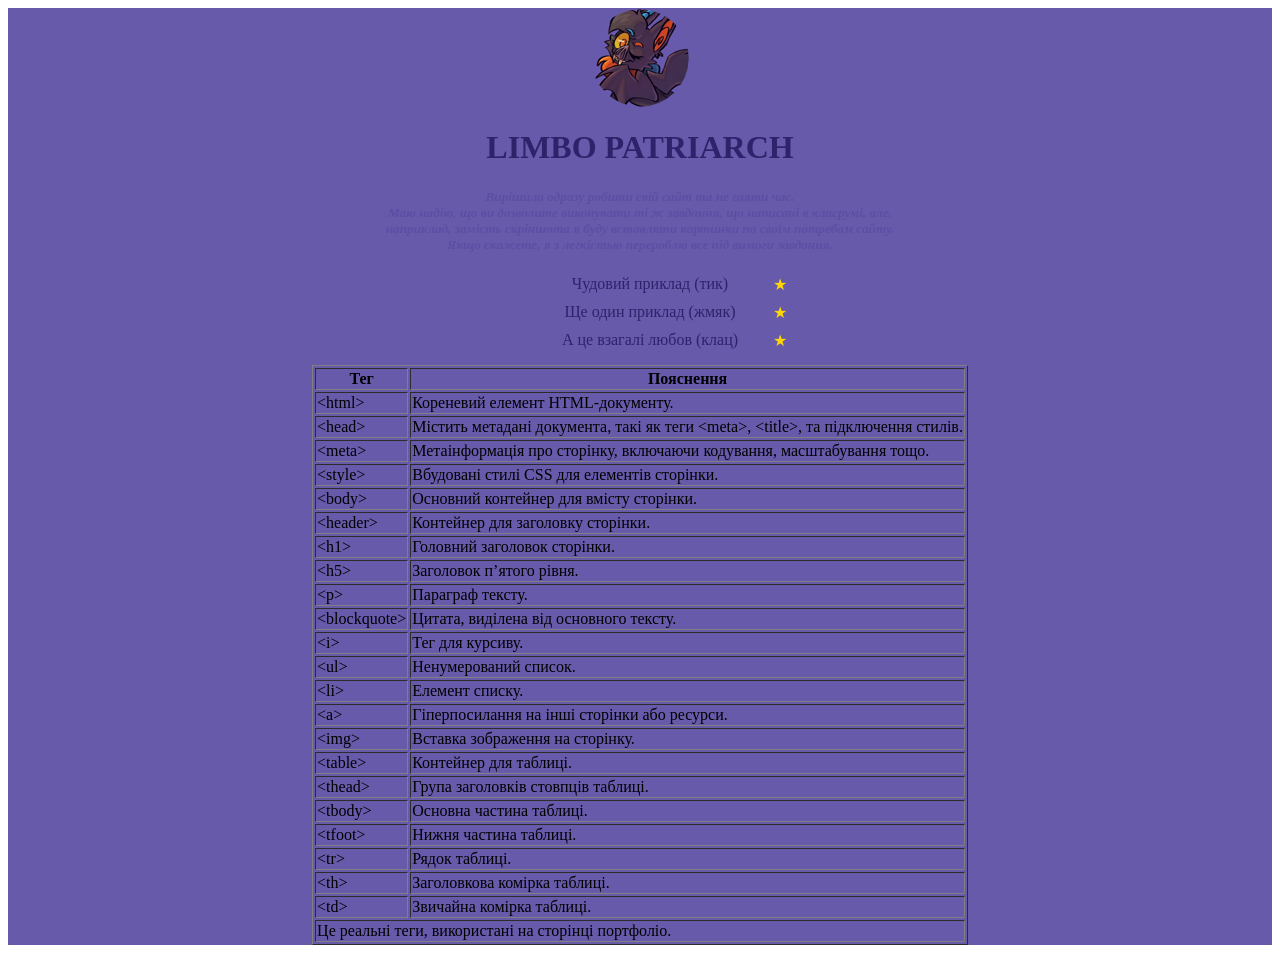
==== index.html @ c873c9a3 "Add files via upload" ====
<html lang="en">
  <head>
	 <style>

        ul {
            list-style-type: none;
            padding: 0;
            text-align: center;
        }

        ul li {
            margin: 10px 0;
            position: relative;
            padding-left: 20px;
        }

        ul li:before {
            content: "★";
            position: absolute;
            left: 765;
            color: gold;
        }
		    a {
            text-decoration: none;
            color: #2e226b;
        }

        a:hover {
            text-decoration: underline;
        }
    </style>
    <meta charset="UTF-8">
    <meta name="viewport" content="width=device-width, initial-scale=1.0">
    <meta http-equiv="X-UA-Compatible" content="ie=edge">
    <title>HTML 5 Boilerplate</title>
    <link rel="stylesheet" href="style.css">
  </head>
  <body>
	<header style="background-color: #675aaa;">
	<center>
		<img src="imgg (2).png" alt="Girl in a jacket" width="100" height="100">
		<h1 style="color: #2e226b">LIMBO PATRIARCH</h1>
		<h5 style="color: #5c4ea4"><p><blockquote><i>Вирішила одразу робити свій сайт та не гаяти час. 
		<br>Маю надію, що ви дозволите виконувати ті ж завдання, що написані в класрумі, але, 
		<br>наприклад, замість скріншота я буду вставляти картинки по своїм потребам сайту. 
		<br> Якщо скажете, я з легкістью перероблю все під вимоги завдання.</i></blockquote></p></h5></center>
		
			<ul>
    <li><a href="https://menthaamcomms.carrd.co/" target="_blank">Чудовий приклад (тик)</a></li>
    <li><a href="https://aliviona.carrd.co/" target="_blank">Ще один приклад (жмяк)</a></li>
    <li><a href="https://shotttapricelist.carrd.co/" target="_blank">А це взагалі любов (клац)</a></li>
			</ul>

		
			<center> <table border="1">
            <thead>
                <tr>
                    <th>Тег</th>
                    <th>Пояснення</th>
                </tr>
            </thead>
            <tbody>
                <tr>
                    <td>&lt;html&gt;</td>
                    <td>Кореневий елемент HTML-документу.</td>
                </tr>
                <tr>
                    <td>&lt;head&gt;</td>
                    <td>Містить метадані документа, такі як теги &lt;meta&gt;, &lt;title&gt;, та підключення стилів.</td>
                </tr>
                <tr>
                    <td>&lt;meta&gt;</td>
                    <td>Метаінформація про сторінку, включаючи кодування, масштабування тощо.</td>
                </tr>
                <tr>
                    <td>&lt;style&gt;</td>
                    <td>Вбудовані стилі CSS для елементів сторінки.</td>
                </tr>
                <tr>
                    <td>&lt;body&gt;</td>
                    <td>Основний контейнер для вмісту сторінки.</td>
                </tr>
                <tr>
                    <td>&lt;header&gt;</td>
                    <td>Контейнер для заголовку сторінки.</td>
                </tr>
                <tr>
                    <td>&lt;h1&gt;</td>
                    <td>Головний заголовок сторінки.</td>
                </tr>
                <tr>
                    <td>&lt;h5&gt;</td>
                    <td>Заголовок п’ятого рівня.</td>
                </tr>
                <tr>
                    <td>&lt;p&gt;</td>
                    <td>Параграф тексту.</td>
                </tr>
                <tr>
                    <td>&lt;blockquote&gt;</td>
                    <td>Цитата, виділена від основного тексту.</td>
                </tr>
                <tr>
                    <td>&lt;i&gt;</td>
                    <td>Тег для курсиву.</td>
                </tr>
                <tr>
                    <td>&lt;ul&gt;</td>
                    <td>Ненумерований список.</td>
                </tr>
                <tr>
                    <td>&lt;li&gt;</td>
                    <td>Елемент списку.</td>
                </tr>
                <tr>
                    <td>&lt;a&gt;</td>
                    <td>Гіперпосилання на інші сторінки або ресурси.</td>
                </tr>
                <tr>
                    <td>&lt;img&gt;</td>
                    <td>Вставка зображення на сторінку.</td>
                </tr>
                <tr>
                    <td>&lt;table&gt;</td>
                    <td>Контейнер для таблиці.</td>
                </tr>
                <tr>
                    <td>&lt;thead&gt;</td>
                    <td>Група заголовків стовпців таблиці.</td>
                </tr>
                <tr>
                    <td>&lt;tbody&gt;</td>
                    <td>Основна частина таблиці.</td>
                </tr>
                <tr>
                    <td>&lt;tfoot&gt;</td>
                    <td>Нижня частина таблиці.</td>
                </tr>
                <tr>
                    <td>&lt;tr&gt;</td>
                    <td>Рядок таблиці.</td>
                </tr>
                <tr>
                    <td>&lt;th&gt;</td>
                    <td>Заголовкова комірка таблиці.</td>
                </tr>
                <tr>
                    <td>&lt;td&gt;</td>
                    <td>Звичайна комірка таблиці.</td>
                </tr>
               
            </tbody>
            <tfoot>
                <tr>
                    <td colspan="2">Це реальні теги, використані на сторінці портфоліо.</td>
                </tr>
            </tfoot>
        </table>
	</center>
  </body>
</html>
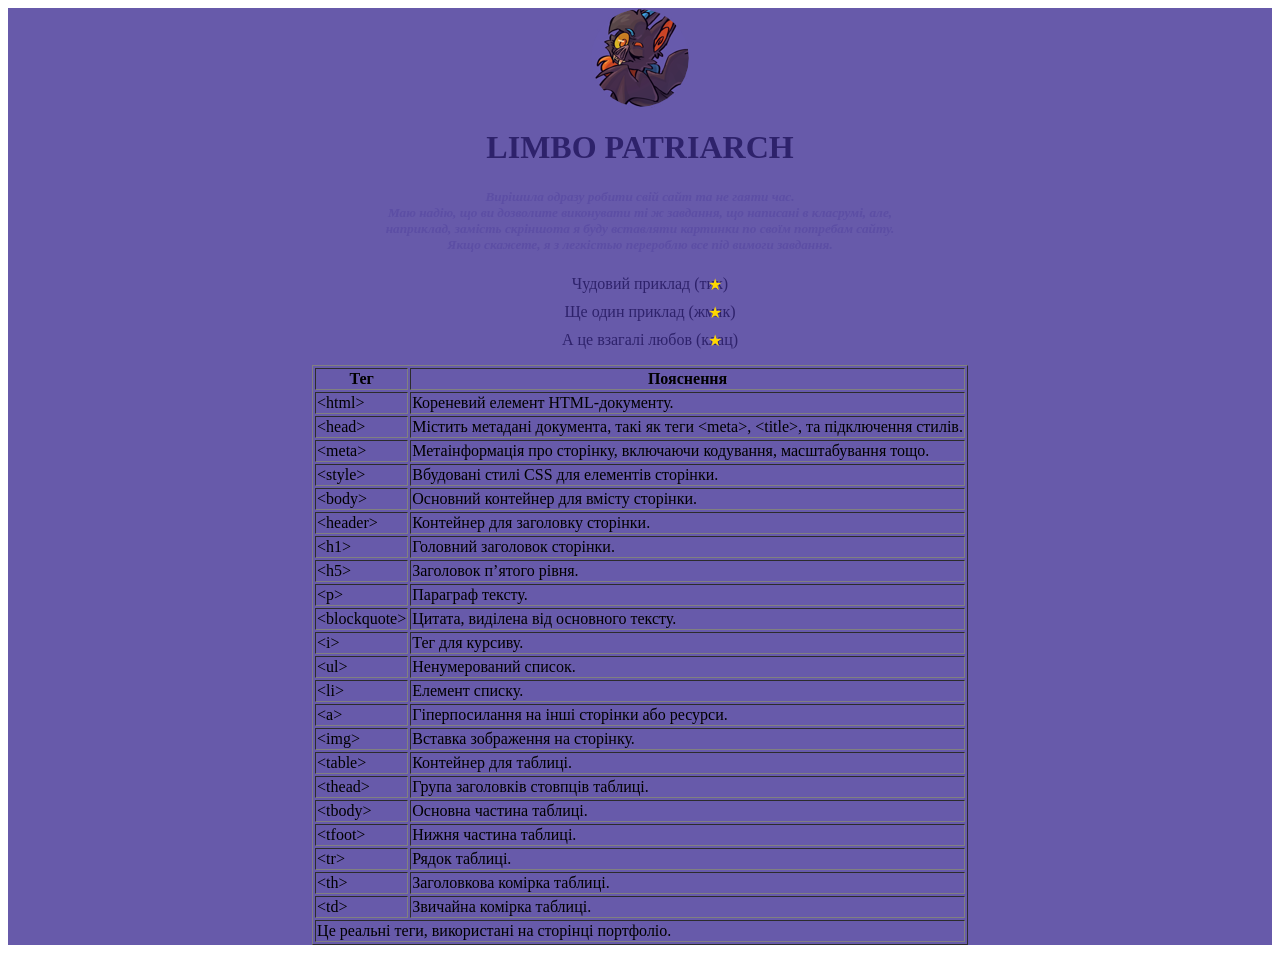
==== commit fd6c872e: "index.html" ====
--- a/index.html
+++ b/index.html
@@ -17,7 +17,7 @@
         ul li:before {
             content: "★";
             position: absolute;
-            left: 765;
+            left: 700;
             color: gold;
         }
 		    a {
@@ -158,4 +158,4 @@
         </table>
 	</center>
   </body>
-</html>+</html>
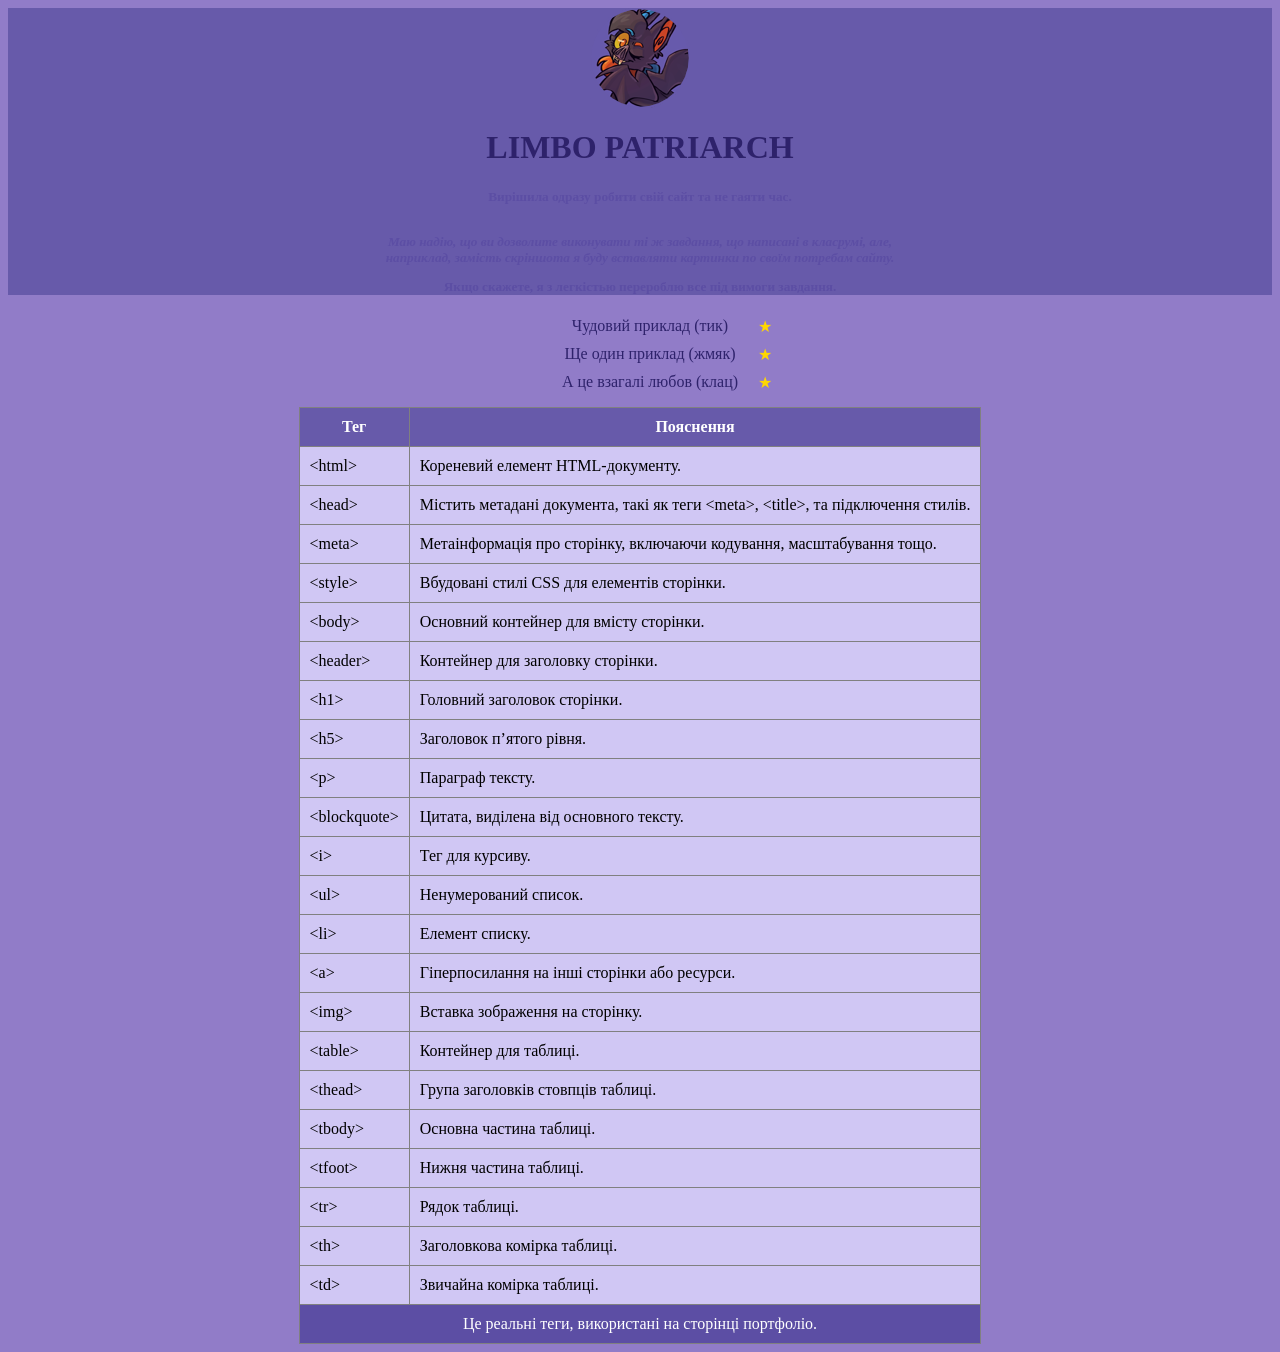
==== commit 0d317cd9: "Add files via upload" ====
--- a/index.html
+++ b/index.html
@@ -1,130 +1,163 @@
 <html lang="en">
   <head>
-	 <style>
+    <style>
+      ul {
+        list-style-type: none;
+        padding: 0;
+        text-align: center;
+      }
 
-        ul {
-            list-style-type: none;
-            padding: 0;
-            text-align: center;
-        }
+      ul li {
+        margin: 10px 0;
+        position: relative;
+        padding-left: 20px;
+      }
 
-        ul li {
-            margin: 10px 0;
-            position: relative;
-            padding-left: 20px;
-        }
+      ul li:before {
+        content: "★";
+        position: absolute;
+        left: 750px;
+        color: gold;
+      }
 
-        ul li:before {
-            content: "★";
-            position: absolute;
-            left: 700;
-            color: gold;
-        }
-		    a {
-            text-decoration: none;
-            color: #2e226b;
-        }
+      a {
+        text-decoration: none;
+        color: #2e226b;
+      }
 
-        a:hover {
-            text-decoration: underline;
-        }
+      a:hover {
+        text-decoration: underline;
+      }
+
+      img {
+        display: block;
+        margin: 0 auto;
+      }
+
+      .center {
+        text-align: center;
+      }
+
+      table {
+        margin: 0 auto;
+        border-collapse: collapse;
+      }
+
+      th, td {
+        padding: 10px;
+      }
+
+      th {
+        background-color: #675aaa;
+        color: white;
+      }
+
+      tbody td {
+        background-color: #d0c7f4;
+      }
+
+      tfoot td {
+        background-color: #5c4ea4;
+        color: white;
+        text-align: center;
+      }
     </style>
     <meta charset="UTF-8">
     <meta name="viewport" content="width=device-width, initial-scale=1.0">
     <meta http-equiv="X-UA-Compatible" content="ie=edge">
     <title>HTML 5 Boilerplate</title>
-    <link rel="stylesheet" href="style.css">
   </head>
-  <body>
-	<header style="background-color: #675aaa;">
-	<center>
-		<img src="imgg (2).png" alt="Girl in a jacket" width="100" height="100">
-		<h1 style="color: #2e226b">LIMBO PATRIARCH</h1>
-		<h5 style="color: #5c4ea4"><p><blockquote><i>Вирішила одразу робити свій сайт та не гаяти час. 
-		<br>Маю надію, що ви дозволите виконувати ті ж завдання, що написані в класрумі, але, 
-		<br>наприклад, замість скріншота я буду вставляти картинки по своїм потребам сайту. 
-		<br> Якщо скажете, я з легкістью перероблю все під вимоги завдання.</i></blockquote></p></h5></center>
-		
-			<ul>
-    <li><a href="https://menthaamcomms.carrd.co/" target="_blank">Чудовий приклад (тик)</a></li>
-    <li><a href="https://aliviona.carrd.co/" target="_blank">Ще один приклад (жмяк)</a></li>
-    <li><a href="https://shotttapricelist.carrd.co/" target="_blank">А це взагалі любов (клац)</a></li>
-			</ul>
+  <body style="background-color: #917cc8;">
+    <header class="center" style="background-color: #675aaa;">
+      <img src="imgg (2).png" alt="Girl in a jacket" width="100" height="100">
+      <h1 style="color: #2e226b;">LIMBO PATRIARCH</h1>
+      <h5 style="color: #5c4ea4;">
+        <blockquote>Вирішила одразу робити свій сайт та не гаяти час.</blockquote>
+        <br><i>Маю надію, що ви дозволите виконувати ті ж завдання, що написані в класрумі, але, 
+        <br>наприклад, замість скріншота я буду вставляти картинки по своїм потребам сайту.</i>
+        <br> <p>Якщо скажете, я з легкістью перероблю все під вимоги завдання.</p>
+      </h5>
+    </header>
 
-		
-			<center> <table border="1">
-            <thead>
-                <tr>
-                    <th>Тег</th>
-                    <th>Пояснення</th>
-                </tr>
-            </thead>
-            <tbody>
-                <tr>
-                    <td>&lt;html&gt;</td>
-                    <td>Кореневий елемент HTML-документу.</td>
-                </tr>
-                <tr>
-                    <td>&lt;head&gt;</td>
-                    <td>Містить метадані документа, такі як теги &lt;meta&gt;, &lt;title&gt;, та підключення стилів.</td>
-                </tr>
-                <tr>
-                    <td>&lt;meta&gt;</td>
-                    <td>Метаінформація про сторінку, включаючи кодування, масштабування тощо.</td>
-                </tr>
-                <tr>
-                    <td>&lt;style&gt;</td>
-                    <td>Вбудовані стилі CSS для елементів сторінки.</td>
-                </tr>
-                <tr>
-                    <td>&lt;body&gt;</td>
-                    <td>Основний контейнер для вмісту сторінки.</td>
-                </tr>
-                <tr>
-                    <td>&lt;header&gt;</td>
-                    <td>Контейнер для заголовку сторінки.</td>
-                </tr>
-                <tr>
-                    <td>&lt;h1&gt;</td>
-                    <td>Головний заголовок сторінки.</td>
-                </tr>
-                <tr>
-                    <td>&lt;h5&gt;</td>
-                    <td>Заголовок п’ятого рівня.</td>
-                </tr>
-                <tr>
-                    <td>&lt;p&gt;</td>
-                    <td>Параграф тексту.</td>
-                </tr>
-                <tr>
-                    <td>&lt;blockquote&gt;</td>
-                    <td>Цитата, виділена від основного тексту.</td>
-                </tr>
-                <tr>
-                    <td>&lt;i&gt;</td>
-                    <td>Тег для курсиву.</td>
-                </tr>
-                <tr>
-                    <td>&lt;ul&gt;</td>
-                    <td>Ненумерований список.</td>
-                </tr>
-                <tr>
-                    <td>&lt;li&gt;</td>
-                    <td>Елемент списку.</td>
-                </tr>
-                <tr>
-                    <td>&lt;a&gt;</td>
-                    <td>Гіперпосилання на інші сторінки або ресурси.</td>
-                </tr>
-                <tr>
-                    <td>&lt;img&gt;</td>
-                    <td>Вставка зображення на сторінку.</td>
-                </tr>
-                <tr>
-                    <td>&lt;table&gt;</td>
-                    <td>Контейнер для таблиці.</td>
-                </tr>
-                <tr>
+    <ul>
+      <li><a href="https://menthaamcomms.carrd.co/" target="_blank">Чудовий приклад (тик)</a></li>
+      <li><a href="https://aliviona.carrd.co/" target="_blank">Ще один приклад (жмяк)</a></li>
+      <li><a href="https://shotttapricelist.carrd.co/" target="_blank">А це взагалі любов (клац)</a></li>
+    </ul>
+
+    <table border="1">
+      <thead>
+        <tr>
+          <th>Тег</th>
+          <th>Пояснення</th>
+        </tr>
+      </thead>
+      <tbody>
+        <tr>
+          <td>&lt;html&gt;</td>
+          <td>Кореневий елемент HTML-документу.</td>
+        </tr>
+        <tr>
+          <td>&lt;head&gt;</td>
+          <td>Містить метадані документа, такі як теги &lt;meta&gt;, &lt;title&gt;, та підключення стилів.</td>
+        </tr>
+        <tr>
+          <td>&lt;meta&gt;</td>
+          <td>Метаінформація про сторінку, включаючи кодування, масштабування тощо.</td>
+        </tr>
+        <tr>
+          <td>&lt;style&gt;</td>
+          <td>Вбудовані стилі CSS для елементів сторінки.</td>
+        </tr>
+        <tr>
+          <td>&lt;body&gt;</td>
+          <td>Основний контейнер для вмісту сторінки.</td>
+        </tr>
+        <tr>
+          <td>&lt;header&gt;</td>
+          <td>Контейнер для заголовку сторінки.</td>
+        </tr>
+        <tr>
+          <td>&lt;h1&gt;</td>
+          <td>Головний заголовок сторінки.</td>
+        </tr>
+        <tr>
+          <td>&lt;h5&gt;</td>
+          <td>Заголовок п’ятого рівня.</td>
+        </tr>
+        <tr>
+          <td>&lt;p&gt;</td>
+          <td>Параграф тексту.</td>
+        </tr>
+        <tr>
+          <td>&lt;blockquote&gt;</td>
+          <td>Цитата, виділена від основного тексту.</td>
+        </tr>
+        <tr>
+          <td>&lt;i&gt;</td>
+          <td>Тег для курсиву.</td>
+        </tr>
+        <tr>
+          <td>&lt;ul&gt;</td>
+          <td>Ненумерований список.</td>
+        </tr>
+        <tr>
+          <td>&lt;li&gt;</td>
+          <td>Елемент списку.</td>
+        </tr>
+        <tr>
+          <td>&lt;a&gt;</td>
+          <td>Гіперпосилання на інші сторінки або ресурси.</td>
+        </tr>
+        <tr>
+          <td>&lt;img&gt;</td>
+          <td>Вставка зображення на сторінку.</td>
+        </tr>
+        <tr>
+          <td>&lt;table&gt;</td>
+          <td>Контейнер для таблиці.</td>
+        </tr>
+
                     <td>&lt;thead&gt;</td>
                     <td>Група заголовків стовпців таблиці.</td>
                 </tr>
@@ -156,6 +189,5 @@
                 </tr>
             </tfoot>
         </table>
-	</center>
   </body>
-</html>
+</html>
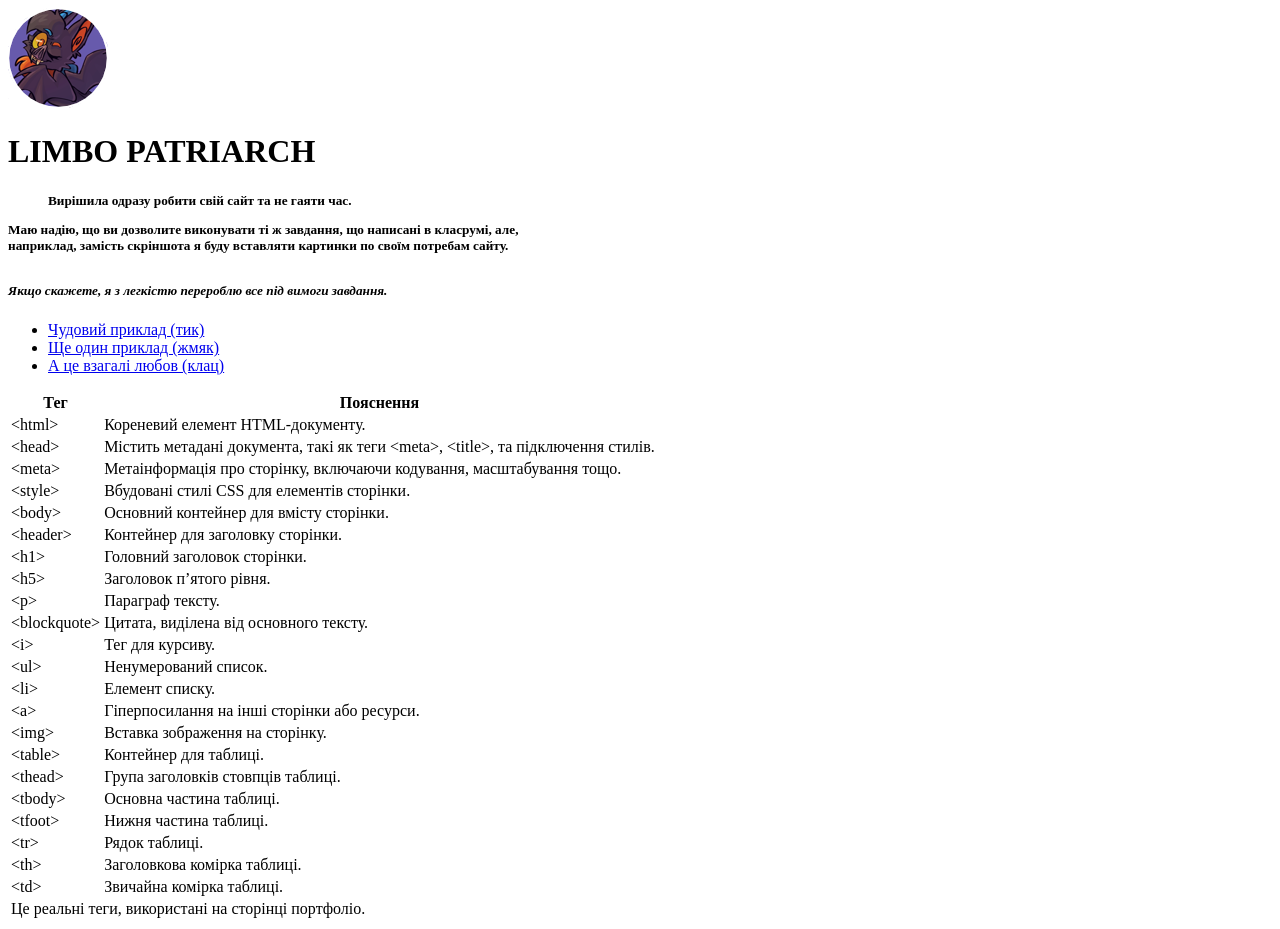
==== commit 7fccf735: "index.html" ====
--- a/index.html
+++ b/index.html
@@ -1,193 +1,140 @@
+<!DOCTYPE html>
 <html lang="en">
-  <head>
-    <style>
-      ul {
-        list-style-type: none;
-        padding: 0;
-        text-align: center;
-      }
-
-      ul li {
-        margin: 10px 0;
-        position: relative;
-        padding-left: 20px;
-      }
-
-      ul li:before {
-        content: "★";
-        position: absolute;
-        left: 750px;
-        color: gold;
-      }
-
-      a {
-        text-decoration: none;
-        color: #2e226b;
-      }
-
-      a:hover {
-        text-decoration: underline;
-      }
-
-      img {
-        display: block;
-        margin: 0 auto;
-      }
-
-      .center {
-        text-align: center;
-      }
-
-      table {
-        margin: 0 auto;
-        border-collapse: collapse;
-      }
-
-      th, td {
-        padding: 10px;
-      }
-
-      th {
-        background-color: #675aaa;
-        color: white;
-      }
-
-      tbody td {
-        background-color: #d0c7f4;
-      }
-
-      tfoot td {
-        background-color: #5c4ea4;
-        color: white;
-        text-align: center;
-      }
-    </style>
+<head>
     <meta charset="UTF-8">
     <meta name="viewport" content="width=device-width, initial-scale=1.0">
     <meta http-equiv="X-UA-Compatible" content="ie=edge">
     <title>HTML 5 Boilerplate</title>
-  </head>
-  <body style="background-color: #917cc8;">
-    <header class="center" style="background-color: #675aaa;">
-      <img src="imgg (2).png" alt="Girl in a jacket" width="100" height="100">
-      <h1 style="color: #2e226b;">LIMBO PATRIARCH</h1>
-      <h5 style="color: #5c4ea4;">
-        <blockquote>Вирішила одразу робити свій сайт та не гаяти час.</blockquote>
-        <br><i>Маю надію, що ви дозволите виконувати ті ж завдання, що написані в класрумі, але, 
-        <br>наприклад, замість скріншота я буду вставляти картинки по своїм потребам сайту.</i>
-        <br> <p>Якщо скажете, я з легкістью перероблю все під вимоги завдання.</p>
-      </h5>
-    </header>
+
+    <!-- Подключение CSS файлов -->
+    <link rel="stylesheet" href="styles/body.css">
+    <link rel="stylesheet" href="styles/text.css">
+    <link rel="stylesheet" href="styles/list.css">
+    <link rel="stylesheet" href="styles/table.css">
+</head>
+<body>
+
+    <img src="images/imgg (2).png" alt="Girl in a jacket" width="100" height="100">
+    <h1>LIMBO PATRIARCH</h1>
+    <h5>
+        <blockquote>
+            Вирішила одразу робити свій сайт та не гаяти час. <br>
+		</blockquote>
+           <p> Маю надію, що ви дозволите виконувати ті ж завдання, що написані в класрумі, але, <br>
+            наприклад, замість скріншота я буду вставляти картинки по своїм потребам сайту. </p> <br>
+           <i> Якщо скажете, я з легкістю перероблю все під вимоги завдання. </i>
+        
+    </h5>
 
     <ul>
-      <li><a href="https://menthaamcomms.carrd.co/" target="_blank">Чудовий приклад (тик)</a></li>
-      <li><a href="https://aliviona.carrd.co/" target="_blank">Ще один приклад (жмяк)</a></li>
-      <li><a href="https://shotttapricelist.carrd.co/" target="_blank">А це взагалі любов (клац)</a></li>
+        <li><a href="https://menthaamcomms.carrd.co/" target="_blank">Чудовий приклад (тик)</a></li>
+        <li><a href="https://aliviona.carrd.co/" target="_blank">Ще один приклад (жмяк)</a></li>
+        <li><a href="https://shotttapricelist.carrd.co/" target="_blank">А це взагалі любов (клац)</a></li>
     </ul>
 
-    <table border="1">
-      <thead>
-        <tr>
-          <th>Тег</th>
-          <th>Пояснення</th>
-        </tr>
-      </thead>
-      <tbody>
-        <tr>
-          <td>&lt;html&gt;</td>
-          <td>Кореневий елемент HTML-документу.</td>
-        </tr>
-        <tr>
-          <td>&lt;head&gt;</td>
-          <td>Містить метадані документа, такі як теги &lt;meta&gt;, &lt;title&gt;, та підключення стилів.</td>
-        </tr>
-        <tr>
-          <td>&lt;meta&gt;</td>
-          <td>Метаінформація про сторінку, включаючи кодування, масштабування тощо.</td>
-        </tr>
-        <tr>
-          <td>&lt;style&gt;</td>
-          <td>Вбудовані стилі CSS для елементів сторінки.</td>
-        </tr>
-        <tr>
-          <td>&lt;body&gt;</td>
-          <td>Основний контейнер для вмісту сторінки.</td>
-        </tr>
-        <tr>
-          <td>&lt;header&gt;</td>
-          <td>Контейнер для заголовку сторінки.</td>
-        </tr>
-        <tr>
-          <td>&lt;h1&gt;</td>
-          <td>Головний заголовок сторінки.</td>
-        </tr>
-        <tr>
-          <td>&lt;h5&gt;</td>
-          <td>Заголовок п’ятого рівня.</td>
-        </tr>
-        <tr>
-          <td>&lt;p&gt;</td>
-          <td>Параграф тексту.</td>
-        </tr>
-        <tr>
-          <td>&lt;blockquote&gt;</td>
-          <td>Цитата, виділена від основного тексту.</td>
-        </tr>
-        <tr>
-          <td>&lt;i&gt;</td>
-          <td>Тег для курсиву.</td>
-        </tr>
-        <tr>
-          <td>&lt;ul&gt;</td>
-          <td>Ненумерований список.</td>
-        </tr>
-        <tr>
-          <td>&lt;li&gt;</td>
-          <td>Елемент списку.</td>
-        </tr>
-        <tr>
-          <td>&lt;a&gt;</td>
-          <td>Гіперпосилання на інші сторінки або ресурси.</td>
-        </tr>
-        <tr>
-          <td>&lt;img&gt;</td>
-          <td>Вставка зображення на сторінку.</td>
-        </tr>
-        <tr>
-          <td>&lt;table&gt;</td>
-          <td>Контейнер для таблиці.</td>
-        </tr>
+    <table>
+        <thead>
+            <tr>
+                <th>Тег</th>
+                <th>Пояснення</th>
+            </tr>
+        </thead>
+        <tbody>
+            <tr>
+                <td>&lt;html&gt;</td>
+                <td>Кореневий елемент HTML-документу.</td>
+            </tr>
+            <tr>
+                <td>&lt;head&gt;</td>
+                <td>Містить метадані документа, такі як теги &lt;meta&gt;, &lt;title&gt;, та підключення стилів.</td>
+            </tr>
+            <tr>
+                <td>&lt;meta&gt;</td>
+                <td>Метаінформація про сторінку, включаючи кодування, масштабування тощо.</td>
+            </tr>
+            <tr>
+                <td>&lt;style&gt;</td>
+                <td>Вбудовані стилі CSS для елементів сторінки.</td>
+            </tr>
+            <tr>
+                <td>&lt;body&gt;</td>
+                <td>Основний контейнер для вмісту сторінки.</td>
+            </tr>
+            <tr>
+                <td>&lt;header&gt;</td>
+                <td>Контейнер для заголовку сторінки.</td>
+            </tr>
+            <tr>
+                <td>&lt;h1&gt;</td>
+                <td>Головний заголовок сторінки.</td>
+            </tr>
+            <tr>
+                <td>&lt;h5&gt;</td>
+                <td>Заголовок п’ятого рівня.</td>
+            </tr>
+            <tr>
+                <td>&lt;p&gt;</td>
+                <td>Параграф тексту.</td>
+            </tr>
+            <tr>
+                <td>&lt;blockquote&gt;</td>
+                <td>Цитата, виділена від основного тексту.</td>
+            </tr>
+            <tr>
+                <td>&lt;i&gt;</td>
+                <td>Тег для курсиву.</td>
+            </tr>
+            <tr>
+                <td>&lt;ul&gt;</td>
+                <td>Ненумерований список.</td>
+            </tr>
+            <tr>
+                <td>&lt;li&gt;</td>
+                <td>Елемент списку.</td>
+            </tr>
+            <tr>
+                <td>&lt;a&gt;</td>
+                <td>Гіперпосилання на інші сторінки або ресурси.</td>
+            </tr>
+            <tr>
+                <td>&lt;img&gt;</td>
+                <td>Вставка зображення на сторінку.</td>
+            </tr>
+            <tr>
+                <td>&lt;table&gt;</td>
+                <td>Контейнер для таблиці.</td>
+            </tr>
+            <tr>
+                <td>&lt;thead&gt;</td>
+                <td>Група заголовків стовпців таблиці.</td>
+            </tr>
+            <tr>
+                <td>&lt;tbody&gt;</td>
+                <td>Основна частина таблиці.</td>
+            </tr>
+            <tr>
+                <td>&lt;tfoot&gt;</td>
+                <td>Нижня частина таблиці.</td>
+            </tr>
+            <tr>
+                <td>&lt;tr&gt;</td>
+                <td>Рядок таблиці.</td>
+            </tr>
+            <tr>
+                <td>&lt;th&gt;</td>
+                <td>Заголовкова комірка таблиці.</td>
+            </tr>
+            <tr>
+                <td>&lt;td&gt;</td>
+                <td>Звичайна комірка таблиці.</td>
+            </tr>
+        </tbody>
+        <tfoot>
+            <tr>
+                <td colspan="2">Це реальні теги, використані на сторінці портфоліо.</td>
+            </tr>
+        </tfoot>
+    </table>
 
-                    <td>&lt;thead&gt;</td>
-                    <td>Група заголовків стовпців таблиці.</td>
-                </tr>
-                <tr>
-                    <td>&lt;tbody&gt;</td>
-                    <td>Основна частина таблиці.</td>
-                </tr>
-                <tr>
-                    <td>&lt;tfoot&gt;</td>
-                    <td>Нижня частина таблиці.</td>
-                </tr>
-                <tr>
-                    <td>&lt;tr&gt;</td>
-                    <td>Рядок таблиці.</td>
-                </tr>
-                <tr>
-                    <td>&lt;th&gt;</td>
-                    <td>Заголовкова комірка таблиці.</td>
-                </tr>
-                <tr>
-                    <td>&lt;td&gt;</td>
-                    <td>Звичайна комірка таблиці.</td>
-                </tr>
-               
-            </tbody>
-            <tfoot>
-                <tr>
-                    <td colspan="2">Це реальні теги, використані на сторінці портфоліо.</td>
-                </tr>
-            </tfoot>
-        </table>
-  </body>
-</html>+</body>
+</html>
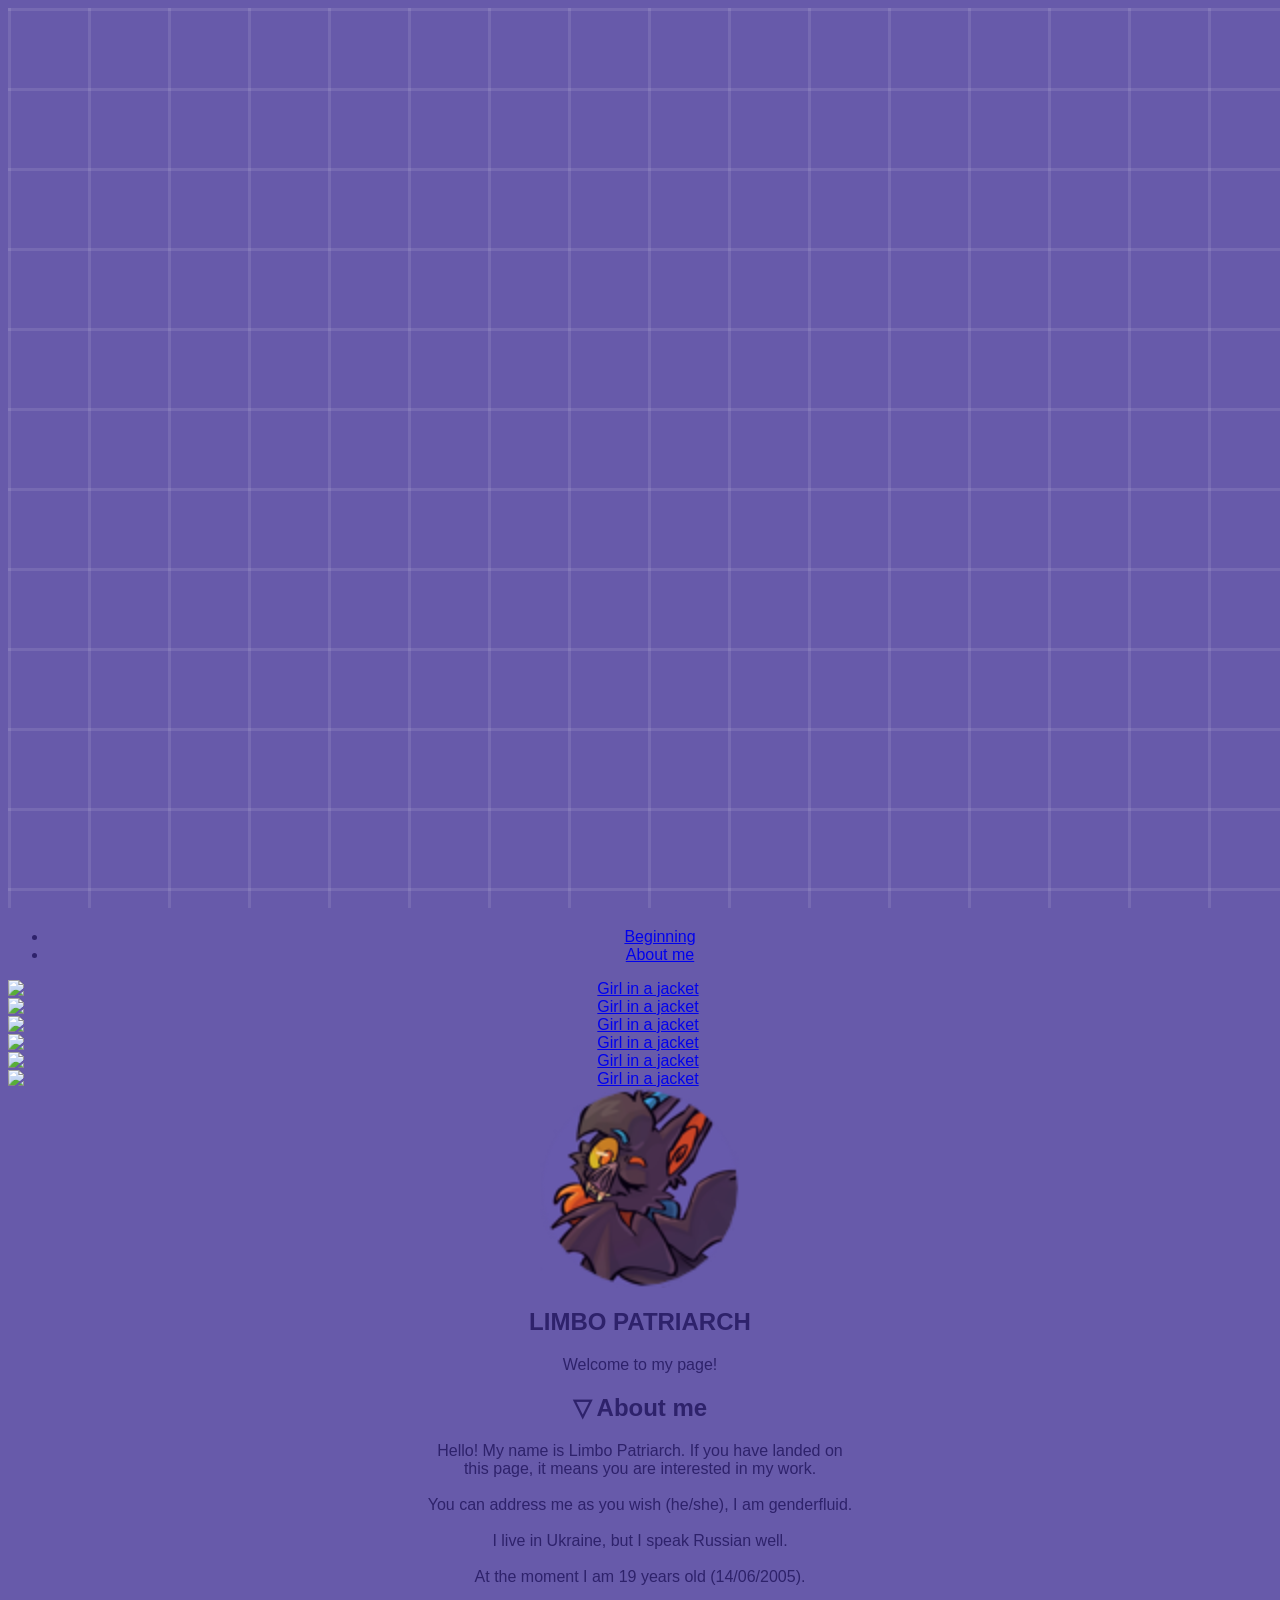
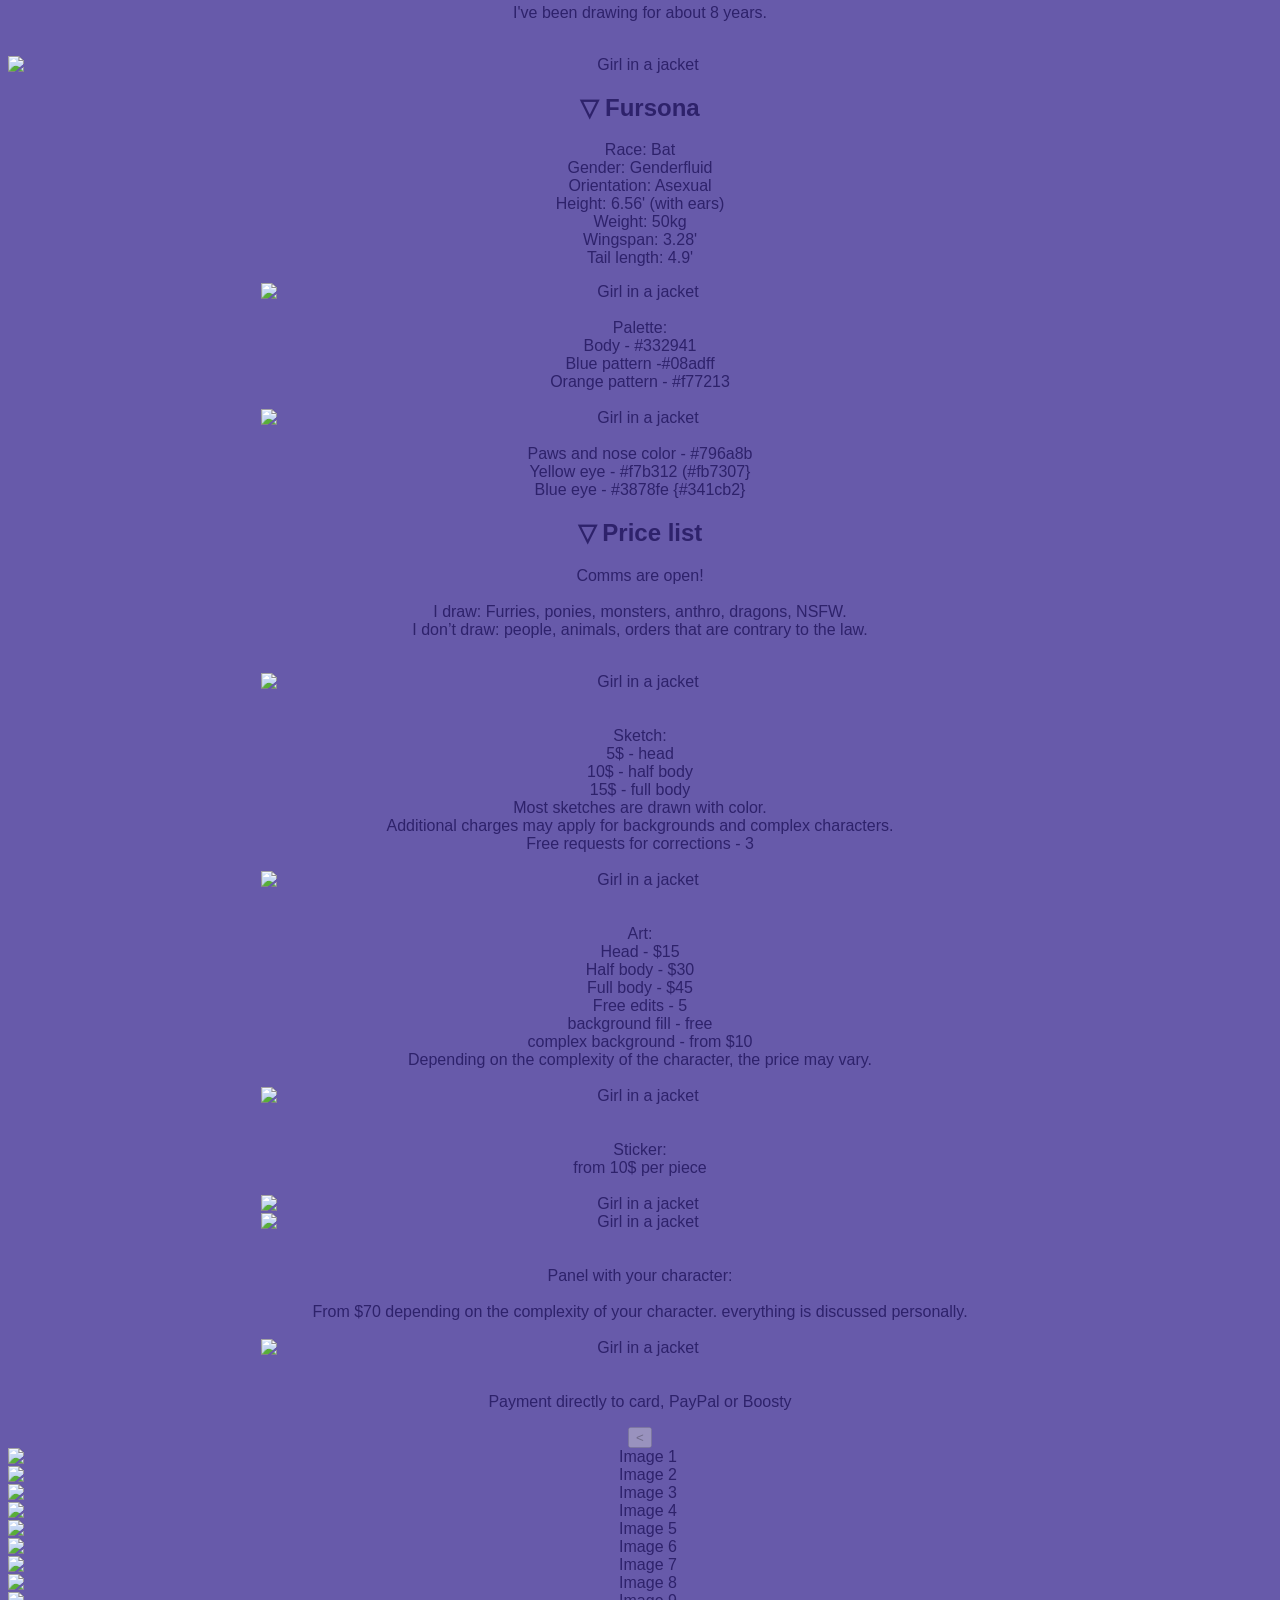
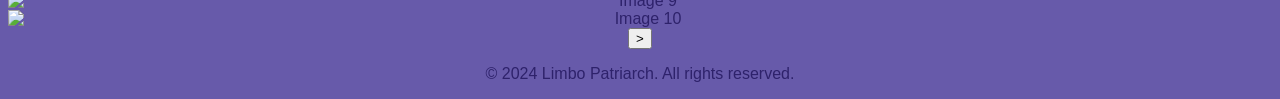
==== commit a2b63e4a: "Add files via upload" ====
--- a/index.html
+++ b/index.html
@@ -4,137 +4,209 @@
     <meta charset="UTF-8">
     <meta name="viewport" content="width=device-width, initial-scale=1.0">
     <meta http-equiv="X-UA-Compatible" content="ie=edge">
-    <title>HTML 5 Boilerplate</title>
+    <title>Semantically Styled Website</title>
 
     <!-- Подключение CSS файлов -->
+	
     <link rel="stylesheet" href="styles/body.css">
-    <link rel="stylesheet" href="styles/text.css">
-    <link rel="stylesheet" href="styles/list.css">
-    <link rel="stylesheet" href="styles/table.css">
+	<link href="https://fonts.googleapis.com/css2?family=Press+Start+2P&display=swap" rel="stylesheet">
+
+	
 </head>
 <body>
-
-    <img src="images/imgg (2).png" alt="Girl in a jacket" width="100" height="100">
-    <h1>LIMBO PATRIARCH</h1>
-    <h5>
-        <blockquote>
-            Вирішила одразу робити свій сайт та не гаяти час. <br>
-		</blockquote>
-           <p> Маю надію, що ви дозволите виконувати ті ж завдання, що написані в класрумі, але, <br>
-            наприклад, замість скріншота я буду вставляти картинки по своїм потребам сайту. </p> <br>
-           <i> Якщо скажете, я з легкістю перероблю все під вимоги завдання. </i>
-        
-    </h5>
-
-    <ul>
-        <li><a href="https://menthaamcomms.carrd.co/" target="_blank">Чудовий приклад (тик)</a></li>
-        <li><a href="https://aliviona.carrd.co/" target="_blank">Ще один приклад (жмяк)</a></li>
-        <li><a href="https://shotttapricelist.carrd.co/" target="_blank">А це взагалі любов (клац)</a></li>
-    </ul>
-
-    <table>
-        <thead>
-            <tr>
-                <th>Тег</th>
-                <th>Пояснення</th>
-            </tr>
-        </thead>
-        <tbody>
-            <tr>
-                <td>&lt;html&gt;</td>
-                <td>Кореневий елемент HTML-документу.</td>
-            </tr>
-            <tr>
-                <td>&lt;head&gt;</td>
-                <td>Містить метадані документа, такі як теги &lt;meta&gt;, &lt;title&gt;, та підключення стилів.</td>
-            </tr>
-            <tr>
-                <td>&lt;meta&gt;</td>
-                <td>Метаінформація про сторінку, включаючи кодування, масштабування тощо.</td>
-            </tr>
-            <tr>
-                <td>&lt;style&gt;</td>
-                <td>Вбудовані стилі CSS для елементів сторінки.</td>
-            </tr>
-            <tr>
-                <td>&lt;body&gt;</td>
-                <td>Основний контейнер для вмісту сторінки.</td>
-            </tr>
-            <tr>
-                <td>&lt;header&gt;</td>
-                <td>Контейнер для заголовку сторінки.</td>
-            </tr>
-            <tr>
-                <td>&lt;h1&gt;</td>
-                <td>Головний заголовок сторінки.</td>
-            </tr>
-            <tr>
-                <td>&lt;h5&gt;</td>
-                <td>Заголовок п’ятого рівня.</td>
-            </tr>
-            <tr>
-                <td>&lt;p&gt;</td>
-                <td>Параграф тексту.</td>
-            </tr>
-            <tr>
-                <td>&lt;blockquote&gt;</td>
-                <td>Цитата, виділена від основного тексту.</td>
-            </tr>
-            <tr>
-                <td>&lt;i&gt;</td>
-                <td>Тег для курсиву.</td>
-            </tr>
-            <tr>
-                <td>&lt;ul&gt;</td>
-                <td>Ненумерований список.</td>
-            </tr>
-            <tr>
-                <td>&lt;li&gt;</td>
-                <td>Елемент списку.</td>
-            </tr>
-            <tr>
-                <td>&lt;a&gt;</td>
-                <td>Гіперпосилання на інші сторінки або ресурси.</td>
-            </tr>
-            <tr>
-                <td>&lt;img&gt;</td>
-                <td>Вставка зображення на сторінку.</td>
-            </tr>
-            <tr>
-                <td>&lt;table&gt;</td>
-                <td>Контейнер для таблиці.</td>
-            </tr>
-            <tr>
-                <td>&lt;thead&gt;</td>
-                <td>Група заголовків стовпців таблиці.</td>
-            </tr>
-            <tr>
-                <td>&lt;tbody&gt;</td>
-                <td>Основна частина таблиці.</td>
-            </tr>
-            <tr>
-                <td>&lt;tfoot&gt;</td>
-                <td>Нижня частина таблиці.</td>
-            </tr>
-            <tr>
-                <td>&lt;tr&gt;</td>
-                <td>Рядок таблиці.</td>
-            </tr>
-            <tr>
-                <td>&lt;th&gt;</td>
-                <td>Заголовкова комірка таблиці.</td>
-            </tr>
-            <tr>
-                <td>&lt;td&gt;</td>
-                <td>Звичайна комірка таблиці.</td>
-            </tr>
-        </tbody>
-        <tfoot>
-            <tr>
-                <td colspan="2">Це реальні теги, використані на сторінці портфоліо.</td>
-            </tr>
-        </tfoot>
-    </table>
-
+<canvas id="animated-background"></canvas>
+
+    <!-- Верхняя навигация -->
+    <header>
+        <nav>
+            <ul>
+                <li><a href="#banner">Beginning</a></li>
+                <li><a href="#news">About me</a></li>
+            </ul>
+        </nav>
+    </header>
+
+
+ <!-- Боковая навигация -->
+<aside id="bannerr">
+    <a href="https://t.me/LimboEmpire" target="blank" src="background-image: url('images/image1.webp');">
+		<img src="images/image1.webp" alt="Girl in a jacket" class="i">
+	</a>
+    <a href="https://www.instagram.com/superlimbo_/profilecard/?igsh=MWhuMXhjdTMyZmRyNg==" target="blank" style="background-image: url('images/image2.png');">
+		<img src="images/image2.webp" alt="Girl in a jacket" class="i">
+	</a>
+	<a href="https://www.furaffinity.net/user/superlimbo" target="_blank" style="background-image: url('images/image3.jpg');">
+		<img src="images/image3.png" alt="Girl in a jacket" class="i">
+	</a>
+    <a href="https://www.youtube.com/@SuperLimbo" target="_blank" style="background-image: url('images/image4.jpg');">
+		<img src="images/image4.png" alt="Girl in a jacket" class="i">
+	</a>
+    <a href="https://hipolink.me/limbo" target="_blank" style="background-image: url('images/image5.jpg');">
+		<img src="images/image5.png" alt="Girl in a jacket" class="i">
+	</a>
+	<a href="https://boosty.to/superlimbo" target="_blank" style="background-image: url('images/image5.jpg');">
+		<img src="images/image6.png" alt="Girl in a jacket" class="i">
+	</a>
+</aside>
+
+    <!-- Баннер сайта -->
+    <section id="banner">
+        <img src="images/imgg (2).png" alt="Girl in a jacket" width="200" height="200">
+        <h1>LIMBO PATRIARCH</h1>
+        <blockquote>Welcome to my page!</blockquote>
+    </section>
+
+    <!-- Основной контент страницы -->
+    <main id="news">
+    <article class="expandable">
+        <h2>▽ About me</h2>
+        <div class="content">
+            <p>Hello! My name is Limbo Patriarch. If you have landed on 
+			<br>this page, it means you are interested in my work.
+			<br><br>
+			You can address me as you wish (he/she), I am genderfluid.
+			<br><br>
+			I live in Ukraine, but I speak Russian well.
+			<br><br>
+			At the moment I am 19 years old (14/06/2005).
+			<br><br>
+			I've been drawing for about 8 years.
+			<br><br>
+			<div class="image-container">
+				<img src="images/image0.jpg" alt="Girl in a jacket">
+			</div>
+			</p>
+        </div>
+    </article>
+    <article class="expandable">
+        <h2>▽ Fursona</h2>
+        <div class="content">
+            <p>Race: Bat<br>
+				Gender: Genderfluid<br>
+				Orientation: Asexual<br>
+				Height: 6.56' (with ears)<br>
+				Weight: 50kg<br>
+				Wingspan: 3.28'<br>
+				Tail length: 4.9'<br>
+			<div>
+				<img src="images/imag2.png" alt="Girl in a jacket" width="60%">
+			</div><br>
+				Palette:<br>
+				Body - #332941<br>
+				Blue pattern -#08adff<br>
+				Orange pattern - #f77213<br><br>
+			<div>
+				<img src="images/imag1.jpg" alt="Girl in a jacket" width="60%" >
+			</div><br>
+				Paws and nose color - #796a8b<br>
+				Yellow eye - #f7b312 (#fb7307}<br>
+				Blue eye - #3878fe {#341cb2}
+				
+			</p>
+        </div>
+    </article>
+    <article class="expandable">
+        <h2>▽ Price list</h2>
+        <div class="content">
+            <p>Comms are open!<br><br>
+				I draw: Furries, ponies, monsters, anthro, dragons, NSFW. <br>
+				I don’t draw: people, animals, orders that are contrary to the law.<br><br>
+				<div class="p">
+				<img src="images/p1.gif" alt="Girl in a jacket" width="60%">
+				</div><br><br>
+				Sketch:<br>
+				5$ - head<br>
+				10$ - half body<br>
+				15$ - full body<br>
+				Most sketches are drawn with color.<br>
+				Additional charges may apply for backgrounds and complex characters.<br>
+				Free requests for corrections - 3<br><br>
+				<div class="p">
+				<img src="images/p2.png" alt="Girl in a jacket" width="60%"></div>
+				<br><br>
+				Art: <br>
+				Head - $15<br>
+				Half body - $30<br>
+				Full body - $45<br>
+				Free edits - 5<br>
+				background fill - free<br>
+				complex background - from $10<br>
+				Depending on the complexity of the character, the price may vary.<br><br>
+				<div class="p">
+				<img src="images/p3.png" alt="Girl in a jacket" width="60%"></div>
+				<br><br>
+				Sticker:<br>
+				from 10$ per piece<br><br>
+				<div class="p">
+				<img src="images/p4.png" alt="Girl in a jacket" width="60%">
+				</div>
+				<div class="p">
+				<img src="images/p5.png" alt="Girl in a jacket" width="60%"></div>
+				<br><br>
+				Panel with your character:<br><br>
+
+				From $70 depending on the complexity of your character.
+				 everything is discussed personally.<br><br>
+				 <div class="p">
+				 <img src="images/p6.png" alt="Girl in a jacket" width="60%"></div>
+				 <br><br>
+				 Payment directly to card, PayPal or Boosty
+			</p>
+        </div>
+    </article>
+</main>
+
+
+    <div class="slider">
+	  <button class="prev">&lt;</button> <!-- Кнопка "влево" -->
+	  <div class="slider-wrapper">
+		<img src="images/p7.png" alt="Image 1">
+		<img src="images/p8.png" alt="Image 2">
+		<img src="images/p9.png" alt="Image 3">
+		<img src="images/p10.jpg" alt="Image 4">
+		<img src="images/p11.jpg" alt="Image 5">
+		<img src="images/p12.jpg" alt="Image 6">
+		<img src="images/p13.png" alt="Image 7">
+		<img src="images/p14.png" alt="Image 8">
+		<img src="images/p15.jpg" alt="Image 9">
+		<img src="images/p16.jpg" alt="Image 10">
+	  </div>
+	  <button class="next">&gt;</button> <!-- Кнопка "вправо" -->
+	</div>
+    </section>
+	<script src="script.js"></script>
+	<script>
+  const sliderWrapper = document.querySelector('.slider-wrapper');
+  const images = document.querySelectorAll('.slider-wrapper img');
+  const prevButton = document.querySelector('.prev');
+  const nextButton = document.querySelector('.next');
+
+  let currentIndex = 0; // Текущий индекс изображения
+
+  function updateSlider() {
+    const offset = -currentIndex * 100; // Смещение на нужный слайд
+    sliderWrapper.style.transform = `translateX(${offset}%)`; // Двигаем слайды
+    prevButton.disabled = currentIndex === 0; // Блокируем кнопку "влево" на первом слайде
+    nextButton.disabled = currentIndex === images.length - 1; // Блокируем кнопку "вправо" на последнем слайде
+  }
+
+  prevButton.addEventListener('click', () => {
+    if (currentIndex > 0) currentIndex--; // Уменьшаем индекс
+    updateSlider();
+  });
+
+  nextButton.addEventListener('click', () => {
+    if (currentIndex < images.length - 1) currentIndex++; // Увеличиваем индекс
+    updateSlider();
+  });
+
+  // Первоначальная настройка
+  updateSlider();
+</script>
+
+    <!-- Футер -->
+    <footer>
+        <p>© 2024 Limbo Patriarch. All rights reserved.</p>
+    </footer>
 </body>
 </html>
--- a/styles/body.css
+++ b/styles/body.css
@@ -0,0 +1,11 @@
+body {
+    background-color: #675aaa;
+    color: #2e226b;
+    font-family: Arial, sans-serif;
+    text-align: center;
+}
+
+img {
+    display: block;
+    margin: 0 auto;
+}
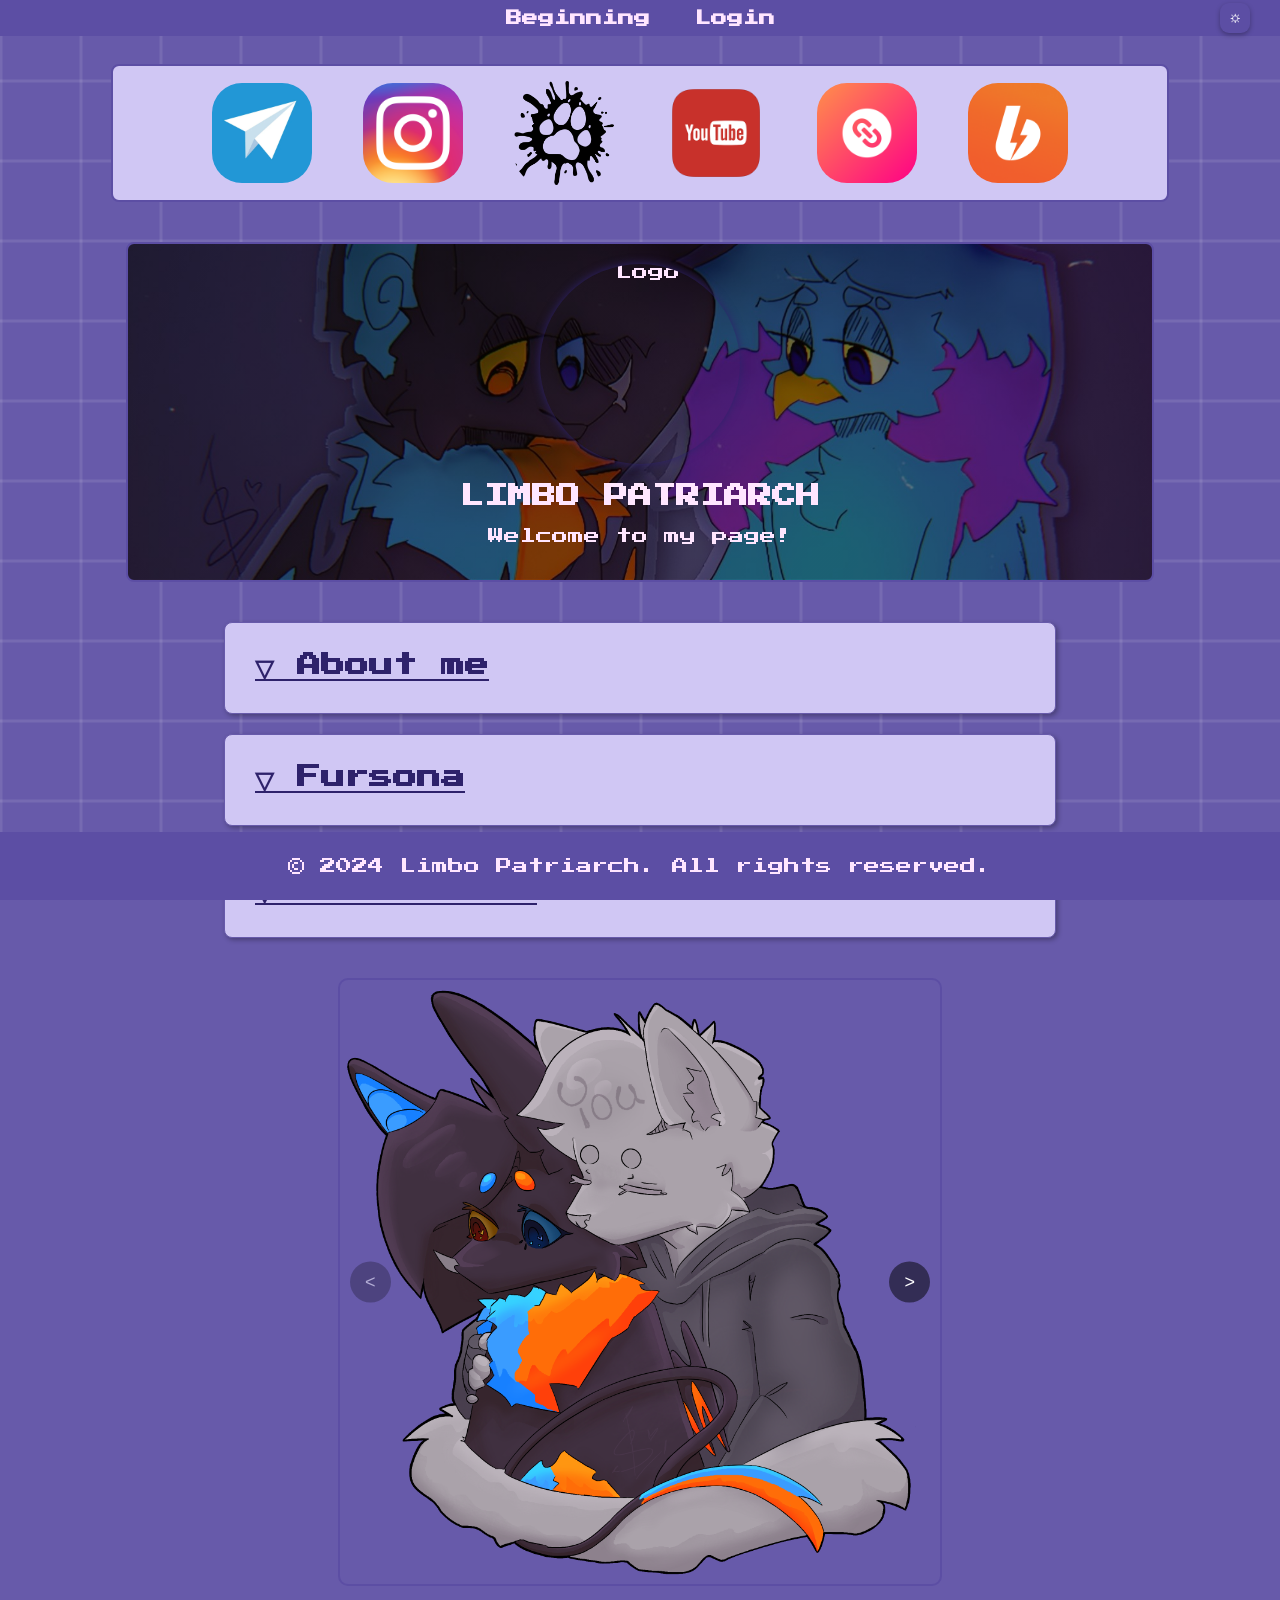
==== commit 0d1888ec: "Add files via upload" ====
--- a/index.html
+++ b/index.html
@@ -3,156 +3,176 @@
 <head>
     <meta charset="UTF-8">
     <meta name="viewport" content="width=device-width, initial-scale=1.0">
-    <meta http-equiv="X-UA-Compatible" content="ie=edge">
-    <title>Semantically Styled Website</title>
+    <meta name="description" content="The portfolio of Limbo Patriarch is an artist who creates furry, pony, anthro and monster art. Learn more about services, styles, pricing and fees.">
+    <meta name="keywords" content="Limbo Patriarch, furry art, anthro art, monster art, pony artist, order a drawing, commissions for art">
+    <meta name="author" content="Limbo Patriarch">
+    <meta name="robots" content="index, follow">
+    <meta property="og:title" content="Limbo Patriarch - Artist's Portfolio">
+    <meta property="og:description" content="Limbo Patriarch's official portfolio - furry, anthro, monster, and pony art creation services. Various styles are available: sketches, full body, stickers.">
+    <meta property="og:image" content="https://batmothertetyana.github.io/Portfolio/images/logo.png">
+    <meta property="og:url" content="https://batmothertetyana.github.io/Portfolio/">
+    <title>Limbo Patriarch - Artist's Portfolio</title>
 
     <!-- Подключение CSS файлов -->
 	
     <link rel="stylesheet" href="styles/body.css">
-	<link href="https://fonts.googleapis.com/css2?family=Press+Start+2P&display=swap" rel="stylesheet">
-
-	
+    <link href="https://fonts.googleapis.com/css2?family=Press+Start+2P&display=swap" rel="stylesheet">
 </head>
 <body>
-<canvas id="animated-background"></canvas>
+    <canvas id="animated-background"></canvas>
 
     <!-- Верхняя навигация -->
-    <header>
-        <nav>
-            <ul>
-                <li><a href="#banner">Beginning</a></li>
-                <li><a href="#news">About me</a></li>
-            </ul>
-        </nav>
-    </header>
+  <header>
+    <nav>
+        <ul>
+            <li><a href="#">Beginning</a></li>
+            <li><a href="login.html">Login</a></li>
+			<button id="style-panel-btn">⛭</button>
+        </ul>
+    </nav>
+</header>
+	
+	<div id="style-panel" style="display: none;">
+  <h2>Styles control panel</h2>
+  
+  <label>Background color:</label>
+  <input type="color" id="background-color-picker">
+  <button class="reset-btn" id="reset-bg-color">Cancel</button>
+  
+  <label>Background image:</label>
+  <input type="text" id="background-url" placeholder="Paste the URL of the image">
+  <button id="apply-background-url">Apply image</button>
+  <button class="reset-btn" id="reset-bg-image">Cancel</button>
+  
+  <label>Text color:</label>
+  <input type="color" id="text-color-picker">
+  <button class="reset-btn" id="reset-text-color">Cancel</button>
+  
+  <label>Font size:</label>
+  <input type="range" id="font-size-slider" min="10" max="50" value="16">
+  <button class="reset-btn" id="reset-font-size">Cancel</button>
+  
+  <button id="bold-btn">Bold</button>
+  <button id="italic-btn">Italics</button>
+  
+  <button id="apply-btn">Apply</button>
+</div>
+
+
 
 
  <!-- Боковая навигация -->
+		ㅤ<br>ㅤ<br>
 <aside id="bannerr">
-    <a href="https://t.me/LimboEmpire" target="blank" src="background-image: url('images/image1.webp');">
-		<img src="images/image1.webp" alt="Girl in a jacket" class="i">
-	</a>
-    <a href="https://www.instagram.com/superlimbo_/profilecard/?igsh=MWhuMXhjdTMyZmRyNg==" target="blank" style="background-image: url('images/image2.png');">
-		<img src="images/image2.webp" alt="Girl in a jacket" class="i">
-	</a>
-	<a href="https://www.furaffinity.net/user/superlimbo" target="_blank" style="background-image: url('images/image3.jpg');">
-		<img src="images/image3.png" alt="Girl in a jacket" class="i">
-	</a>
-    <a href="https://www.youtube.com/@SuperLimbo" target="_blank" style="background-image: url('images/image4.jpg');">
-		<img src="images/image4.png" alt="Girl in a jacket" class="i">
-	</a>
-    <a href="https://hipolink.me/limbo" target="_blank" style="background-image: url('images/image5.jpg');">
-		<img src="images/image5.png" alt="Girl in a jacket" class="i">
-	</a>
-	<a href="https://boosty.to/superlimbo" target="_blank" style="background-image: url('images/image5.jpg');">
-		<img src="images/image6.png" alt="Girl in a jacket" class="i">
-	</a>
-</aside>
+        <a href="https://t.me/LimboEmpire" target="_blank"><img src="images/image1.webp" alt="Telegram" class="i"></a>
+        <a href="https://www.instagram.com/superlimbo_/profilecard/" target="_blank"><img src="images/image2.webp" alt="Instagram" class="i"></a>
+        <a href="https://www.furaffinity.net/user/superlimbo" target="_blank"><img src="images/image3.png" alt="FurAffinity" class="i"></a>
+        <a href="https://www.youtube.com/@SuperLimbo" target="_blank"><img src="images/image4.png" alt="YouTube" class="i"></a>
+        <a href="https://hipolink.me/limbo" target="_blank"><img src="images/image5.png" alt="Hipolink" class="i"></a>
+        <a href="https://boosty.to/superlimbo" target="_blank"><img src="images/image6.png" alt="Boosty" class="i"></a>
+    </aside>
 
     <!-- Баннер сайта -->
     <section id="banner">
-        <img src="images/imgg (2).png" alt="Girl in a jacket" width="200" height="200">
+        <img src="images/imgg.png" alt="Logo" width="200" height="200">
         <h1>LIMBO PATRIARCH</h1>
         <blockquote>Welcome to my page!</blockquote>
     </section>
 
     <!-- Основной контент страницы -->
     <main id="news">
+        <article class="expandable">
+            <h2>▽ About me</h2>
+            <div class="content">
+                <p>Hello! My name is Limbo Patriarch. If you have landed on <br>
+                   this page, it means you are interested in my work.</p>
+                <p>You can address me as you wish (he/she), I am genderfluid.</p>
+                <p>I live in Ukraine, but I speak Russian well.</p>
+                <p>At the moment I am 19 years old (14/06/2005).</p>
+                <p>I've been drawing for about 8 years.</p>
+                <div class="image-container">
+                    <img src="images/image0.jpg" alt="About Me">
+                </div>
+            </div>
+        </article>
     <article class="expandable">
-        <h2>▽ About me</h2>
-        <div class="content">
-            <p>Hello! My name is Limbo Patriarch. If you have landed on 
-			<br>this page, it means you are interested in my work.
-			<br><br>
-			You can address me as you wish (he/she), I am genderfluid.
-			<br><br>
-			I live in Ukraine, but I speak Russian well.
-			<br><br>
-			At the moment I am 19 years old (14/06/2005).
-			<br><br>
-			I've been drawing for about 8 years.
-			<br><br>
-			<div class="image-container">
-				<img src="images/image0.jpg" alt="Girl in a jacket">
-			</div>
-			</p>
-        </div>
-    </article>
-    <article class="expandable">
-        <h2>▽ Fursona</h2>
-        <div class="content">
-            <p>Race: Bat<br>
-				Gender: Genderfluid<br>
-				Orientation: Asexual<br>
-				Height: 6.56' (with ears)<br>
-				Weight: 50kg<br>
-				Wingspan: 3.28'<br>
-				Tail length: 4.9'<br>
-			<div>
-				<img src="images/imag2.png" alt="Girl in a jacket" width="60%">
-			</div><br>
-				Palette:<br>
-				Body - #332941<br>
-				Blue pattern -#08adff<br>
-				Orange pattern - #f77213<br><br>
-			<div>
-				<img src="images/imag1.jpg" alt="Girl in a jacket" width="60%" >
-			</div><br>
-				Paws and nose color - #796a8b<br>
-				Yellow eye - #f7b312 (#fb7307}<br>
-				Blue eye - #3878fe {#341cb2}
-				
-			</p>
-        </div>
-    </article>
+            <h2>▽ Fursona</h2>
+            <div class="content">
+                <p>
+                    Race: Bat<br>
+                    Gender: Genderfluid<br>
+                    Orientation: Asexual<br>
+                    Height: 6.56' (with ears)<br>
+                    Weight: 50kg<br>
+                    Wingspan: 3.28'<br>
+                    Tail length: 4.9'
+                </p>
+                <img src="images/imag2.png" alt="Fursona Image" class="center-image">
+                <p>
+                    Palette:<br>
+                    Body - #332941<br>
+                    Blue pattern - #08adff<br>
+                    Orange pattern - #f77213
+                </p>
+                <img src="images/imag1.jpg" alt="Fursona Palette" class="center-image">
+                <p>Paws and nose color - #796a8b</p>
+                <p>Yellow eye - #f7b312</p>
+                <p>Blue eye - #3878fe</p>
+            </div>
+        </article>
     <article class="expandable">
         <h2>▽ Price list</h2>
         <div class="content">
-            <p>Comms are open!<br><br>
-				I draw: Furries, ponies, monsters, anthro, dragons, NSFW. <br>
-				I don’t draw: people, animals, orders that are contrary to the law.<br><br>
-				<div class="p">
-				<img src="images/p1.gif" alt="Girl in a jacket" width="60%">
-				</div><br><br>
-				Sketch:<br>
-				5$ - head<br>
-				10$ - half body<br>
-				15$ - full body<br>
-				Most sketches are drawn with color.<br>
-				Additional charges may apply for backgrounds and complex characters.<br>
-				Free requests for corrections - 3<br><br>
-				<div class="p">
-				<img src="images/p2.png" alt="Girl in a jacket" width="60%"></div>
-				<br><br>
-				Art: <br>
-				Head - $15<br>
-				Half body - $30<br>
-				Full body - $45<br>
-				Free edits - 5<br>
-				background fill - free<br>
-				complex background - from $10<br>
-				Depending on the complexity of the character, the price may vary.<br><br>
-				<div class="p">
-				<img src="images/p3.png" alt="Girl in a jacket" width="60%"></div>
-				<br><br>
-				Sticker:<br>
-				from 10$ per piece<br><br>
-				<div class="p">
-				<img src="images/p4.png" alt="Girl in a jacket" width="60%">
+			<p>Comms are open!<br><br>
+			I draw: Furries, ponies, monsters, anthro, dragons, NSFW. <br>
+			I don’t draw: people, animals, orders that are contrary to the law.<br><br>
+			</p>
+				<div class="p">
+					<img src="images/p1.gif" alt="Example image" class="center-image">
+				</div><br><br>
+			<p>Sketch:<br>
+			$5 - head<br>
+			$10 - half body<br>
+			$15 - full body<br>
+			Most sketches are drawn with color.<br>
+			Additional charges may apply for backgrounds and complex characters.<br>
+			Free requests for corrections - 3<br><br>
+			</p>
+				<div class="p">
+					<img src="images/p2.png" alt="Sketch example" class="center-image">
+				</div><br><br>
+			<p>Art: <br>
+			Head - $15<br>
+			Half body - $30<br>
+			Full body - $45<br>
+			Free edits - 5<br>
+			Background fill - free<br>
+			Complex background - from $10<br>
+			Depending on the complexity of the character, the price may vary.<br><br>
+			</p>
+				<div class="p">
+					<img src="images/p3.png" alt="Art example" class="center-image">
+				</div><br><br>
+			<p>Sticker:<br>
+			from $10 per piece<br><br>
+			</p>
+				<div class="p">
+					<img src="images/p4.png" alt="Sticker example" class="center-image">
 				</div>
 				<div class="p">
-				<img src="images/p5.png" alt="Girl in a jacket" width="60%"></div>
-				<br><br>
-				Panel with your character:<br><br>
-
-				From $70 depending on the complexity of your character.
-				 everything is discussed personally.<br><br>
-				 <div class="p">
-				 <img src="images/p6.png" alt="Girl in a jacket" width="60%"></div>
-				 <br><br>
-				 Payment directly to card, PayPal or Boosty
-			</p>
-        </div>
+					<img src="images/p5.png" alt="Another sticker example" class="center-image">
+				</div><br><br>
+			<p>Panel with your character:<br><br>
+			From $70 depending on the complexity of your character.<br>
+			Everything is discussed personally.<br><br>
+			</p>
+				<div class="p">
+					<img src="images/p6.png" alt="Panel example" class="center-image">
+				</div><br><br>
+			<p>Payment directly to card, PayPal, or Boosty.
+			</p>
+		</div>
+
     </article>
 </main>
 
@@ -160,8 +180,8 @@
     <div class="slider">
 	  <button class="prev">&lt;</button> <!-- Кнопка "влево" -->
 	  <div class="slider-wrapper">
+		<img src="images/p8.png" alt="Image 2">
 		<img src="images/p7.png" alt="Image 1">
-		<img src="images/p8.png" alt="Image 2">
 		<img src="images/p9.png" alt="Image 3">
 		<img src="images/p10.jpg" alt="Image 4">
 		<img src="images/p11.jpg" alt="Image 5">
@@ -173,8 +193,11 @@
 	  </div>
 	  <button class="next">&gt;</button> <!-- Кнопка "вправо" -->
 	</div>
-    </section>
-	<script src="script.js"></script>
+	
+	
+<script src="script.js"></script>
+<script src="script2.js"></script>
+	
 	<script>
   const sliderWrapper = document.querySelector('.slider-wrapper');
   const images = document.querySelectorAll('.slider-wrapper img');
@@ -203,10 +226,10 @@
   // Первоначальная настройка
   updateSlider();
 </script>
-
+		ㅤ<br>ㅤ<br>ㅤ<br>ㅤ<br>ㅤ<br>
     <!-- Футер -->
     <footer>
-        <p>© 2024 Limbo Patriarch. All rights reserved.</p>
+        <p>&copy; 2024 Limbo Patriarch. All rights reserved.</p>
     </footer>
 </body>
-</html>
+</html>
--- a/styles/body.css
+++ b/styles/body.css
@@ -1,11 +1,458 @@
+/* Общие стили для сайта */
 body {
+    margin: 0;
+    display: flex;
+    flex-direction: column;
+    align-items: center;
     background-color: #675aaa;
     color: #2e226b;
-    font-family: Arial, sans-serif;
-    text-align: center;
-}
-
-img {
+    font-family: 'Press Start 2P';
+}
+
+nav ul {
+    display: flex;
+    justify-content: center;
+    gap: 20px;
+    list-style: none;
+}
+
+nav a {
+    text-decoration: none;
+    color: #333;
+    font-family: 'Press Start 2P', sans-serif;
+}
+
+header {
+    position: fixed;
+    top: 0;
+    width: 100%;
+    z-index: 1000;
+    padding: 10px;
+    background-color: #5c4ea4;
+    color: #FFE6FF;
+    text-align: center;
+}
+
+header ul {
+    display: flex;
+    justify-content: center;
+    gap: 15px;
+    list-style-type: none;
+    margin: 0;
+    padding: 0;
+}
+
+header a {
+    padding: 15px;
+    color: #FFE6FF;
+    text-decoration: none;
+    font-weight: bold;
+}
+
+header a:hover {
+    text-decoration: underline;
+}
+
+aside {
+    width: 80%;
+    margin: 20px;
+    padding: 15px;
+    background-color: #d0c7f4;
+    border: 2px solid #5c4ea4;
+    border-radius: 8px;
+}
+#banner {
+    text-align: center;
+    padding: 20px 0;
+}
+
+#banner img {
     display: block;
     margin: 0 auto;
-}
+    border-radius: 50%;
+    box-shadow: 0 0 10px #2e226b;
+}
+aside#bannerr {
+    display: flex;
+    flex-wrap: wrap;
+    justify-content: center;
+    align-items: center;
+    gap: 5%;
+    width: 80%;
+    margin: 20px;
+    padding: 15px;
+    background-color: #d0c7f4;
+    border: 2px solid #5c4ea4;
+    border-radius: 8px;
+}
+
+aside#bannerr a {
+    display: flex;
+    justify-content: center;
+    align-items: center;
+    width: calc(20% - 10px);
+    min-width: 1px;
+    max-width: 100px;
+    aspect-ratio: 1;
+}
+
+aside#bannerr a img {
+    width: 100%;
+    height: auto;
+    object-fit: cover;
+    border-radius: 30%;
+}
+
+aside#bannerr a img:hover {
+    transform: scale(1.1);
+    box-shadow: 0 4px 15px rgba(0, 0, 0, 0.1);
+}
+section {
+    width: 80%;
+    margin: 20px 0;
+    padding: 20px;
+    background: linear-gradient(rgba(0, 0, 0, 0.5), rgba(0, 0, 0, 0.5)), 
+                url('../images/imggg.jpg');
+    background-size: cover;
+    background-position: center;
+    color: #FFE6FF;
+    text-align: center;
+    border: 2px solid #5c4ea4;
+    border-radius: 8px;
+}
+
+
+
+article {
+    margin-bottom: 20px;
+    padding: 15px;
+    background-color: #d0c7f4;
+    border: 1px solid #675aaa;
+    border-radius: 8px;
+    box-shadow: 2px 2px 5px rgba(0, 0, 0, 0.3);
+    overflow: hidden;
+    transition: background-color 0.3s, box-shadow 0.3s;
+}
+
+article h2 {
+    margin: 0;
+    padding: 15px;
+    background-color: #d0c7f4;
+    color: #2e226b;
+    cursor: pointer;
+    text-decoration: underline;
+}
+
+article:hover {
+    transform: scale(101%);
+    background-color: #d0c7f4;
+    box-shadow: 0 4px 15px rgba(0, 0, 0, 0.2);
+}
+
+article.expanded .content {
+    max-height: 10090px;
+}
+
+.content {
+    max-height: 0;
+    padding: 0 15px;
+    overflow: hidden;
+    color: #5c4ea4;
+    text-align: center;
+    transition: max-height 0.3s ease;
+}
+footer {
+    position: fixed;
+    bottom: 0;
+    width: 100%;
+    padding: 10px;
+    background-color: #5c4ea4;
+    color: #FFE6FF;
+    text-align: center;
+}
+.slider {
+    position: relative;
+    width: 80%;
+    max-width: 600px;
+    margin: 0 auto;
+    overflow: hidden;
+    border: 2px solid #5c4ea4;
+    border-radius: 10px;
+}
+
+.slider-wrapper {
+    display: flex;
+    transition: transform 0.5s ease-in-out;
+    will-change: transform;
+}
+button.prev, button.next {
+    position: absolute;
+    top: 50%;
+    transform: translateY(-50%);
+    z-index: 10;
+    background: rgba(0, 0, 0, 0.5);
+    color: #fff;
+    border: none;
+    border-radius: 50%;
+    padding: 10px 15px;
+    cursor: pointer;
+    font-size: 18px;
+}
+
+button.prev {
+    left: 10px;
+}
+
+button.next {
+    right: 10px;
+}
+
+button:disabled {
+    opacity: 0.5;
+    pointer-events: none;
+}
+
+.slider-wrapper img {
+    width: 100%;
+    flex-shrink: 0;
+}
+.form-container {
+    position: absolute;
+    top: 50%;
+    left: 50%;
+    transform: translate(-50%, -50%);
+    width: 300px;
+    padding: 20px;
+    background: rgba(0, 0, 0, 0.7);
+    border-radius: 10px;
+    box-shadow: 0 4px 15px rgba(0, 0, 0, 0.5);
+}
+
+.form-container h2 {
+    margin-bottom: 20px;
+    text-align: center;
+    font-size: 1.5rem;
+}
+
+.form-container label {
+    display: block;
+    margin-bottom: 5px;
+    font-weight: bold;
+}
+
+.form-container input {
+    width: 90%;
+    margin-bottom: 15px;
+    padding: 10px;
+    border: none;
+    border-radius: 5px;
+}
+
+.form-container button {
+    width: 100%;
+    padding: 10px;
+    background: #2a5298;
+    color: #fff;
+    border: none;
+    border-radius: 5px;
+    cursor: pointer;
+    font-size: 1rem;
+}
+
+.form-container button:hover {
+    background: #1e3c72;
+}
+
+.toggle {
+    margin-top: 10px;
+    text-align: center;
+    font-size: 0.9rem;
+}
+
+.toggle a {
+    color: #4fc3f7;
+    text-decoration: none;
+}
+
+.toggle a:hover {
+    text-decoration: underline;
+}
+
+#animated-background {
+    position: fixed;
+    top: 0;
+    left: 0;
+    width: 100%;
+    height: 100%;
+    z-index: -1;
+}
+
+#news {
+    width: 65%;
+    margin: 0 auto;
+    padding: 20px;
+    border-radius: 8px;
+    transition: width 0.3s ease; /* Плавное изменение ширины */
+}
+
+@media (max-width: 1200px) {
+    #news {
+        width: 75%;
+    }
+}
+
+@media (max-width: 900px) {
+    #news {
+        width: 85%;
+    }
+}
+
+@media (max-width: 600px) {
+    #news {
+        width: 95%;
+    }
+}
+
+
+.image-container {
+    display: flex;
+    justify-content: center;
+    align-items: center;
+    width: 100%;
+    height: 200px;
+    overflow: hidden;
+    position: relative;
+}
+
+.center-image {
+    width: 60%;
+}
+
+.image-container img {
+    width: 100%;
+    height: 100%;
+    object-fit: cover;
+}
+
+.p img {
+    border-radius: 10%;
+}
+#joke-container {
+    text-align: center;
+    margin-top: 50px;
+    background-color: #5c4ea4;
+    color: #FFE6FF;
+    padding: 20px;
+    border-radius: 10px;
+    box-shadow: 0 4px 10px rgba(0, 0, 0, 0.3);
+}
+
+#joke-container p {
+    font-size: 1.2rem;
+    margin: 10px 0;
+}
+
+#fetch-joke {
+	font-family: 'Press Start 2P';
+    background-color: #675aaa;
+    color: #FFE6FF;
+    border: none;
+    padding: 10px 20px;
+    font-size: 1rem;
+    cursor: pointer;
+    border-radius: 5px;
+    transition: background-color 0.3s ease;
+}
+
+#fetch-joke:hover {
+    background-color: #2e226b;
+}
+
+#style-panel-btn {
+    position: fixed;
+    top: 3px;
+    right: 30px;
+    width: 30px;
+	height: 30px;
+    background-color: #5c4ea4;
+    box-shadow: 0 2px 5px rgba(0, 0, 0, 0.3);
+    cursor: pointer;
+    border: none;
+    color: white;
+    border-radius: 30%;
+}
+
+#style-panel-btn:hover {
+	background-color: #2e226b;
+	transform: scale(110%);
+}
+#style-panel {
+  position: fixed;
+  top: 40px; /* Расстояние от верхнего края экрана */
+  left: 81%; /* Совпадает с кнопкой */
+  display: none; /* Скрыто по умолчанию */
+  z-index: 1000; /* Поверх других элементов */
+  background-color: #d0c7f4;
+  border: 1px solid #ccc;
+  padding: 15px;
+  width: 300px;
+  box-shadow: 0 4px 6px rgba(0, 0, 0, 0.1);
+  border-radius: 8px;
+}
+
+@media (max-width: 1200px) {
+    #style-panel  {
+        left: 50%;
+    }
+}
+
+@media (max-width: 900px) {
+    #style-panel  {
+        left: 20%;
+    }
+}
+
+@media (max-width: 600px) {
+    #style-panel  {
+        left: 0%;
+    }
+}
+
+#style-panel h2 {
+  margin-top: 0;
+  font-size: 18px;
+  text-align: center;
+}
+
+#style-panel label {
+  display: block;
+  margin-top: 10px;
+  font-size: 14px;
+  color: #333;
+}
+
+#style-panel input,
+#style-panel button {
+  margin-top: 5px;
+  width: 100%;
+  box-sizing: border-box;
+  font-size: 14px;
+}
+
+#style-panel button {
+  cursor: pointer;
+  background-color: #5c4ea4;
+  color: #FFE6FF;
+  border: none;
+  padding: 8px 0;
+  border-radius: 4px;
+  transition: background-color 0.3s ease;
+  font-family: 'Press Start 2P';
+}
+
+#style-panel button:hover {
+  background-color: #2e226b;
+}
+#background-url {
+	background-color: #FFE6FF;
+}
